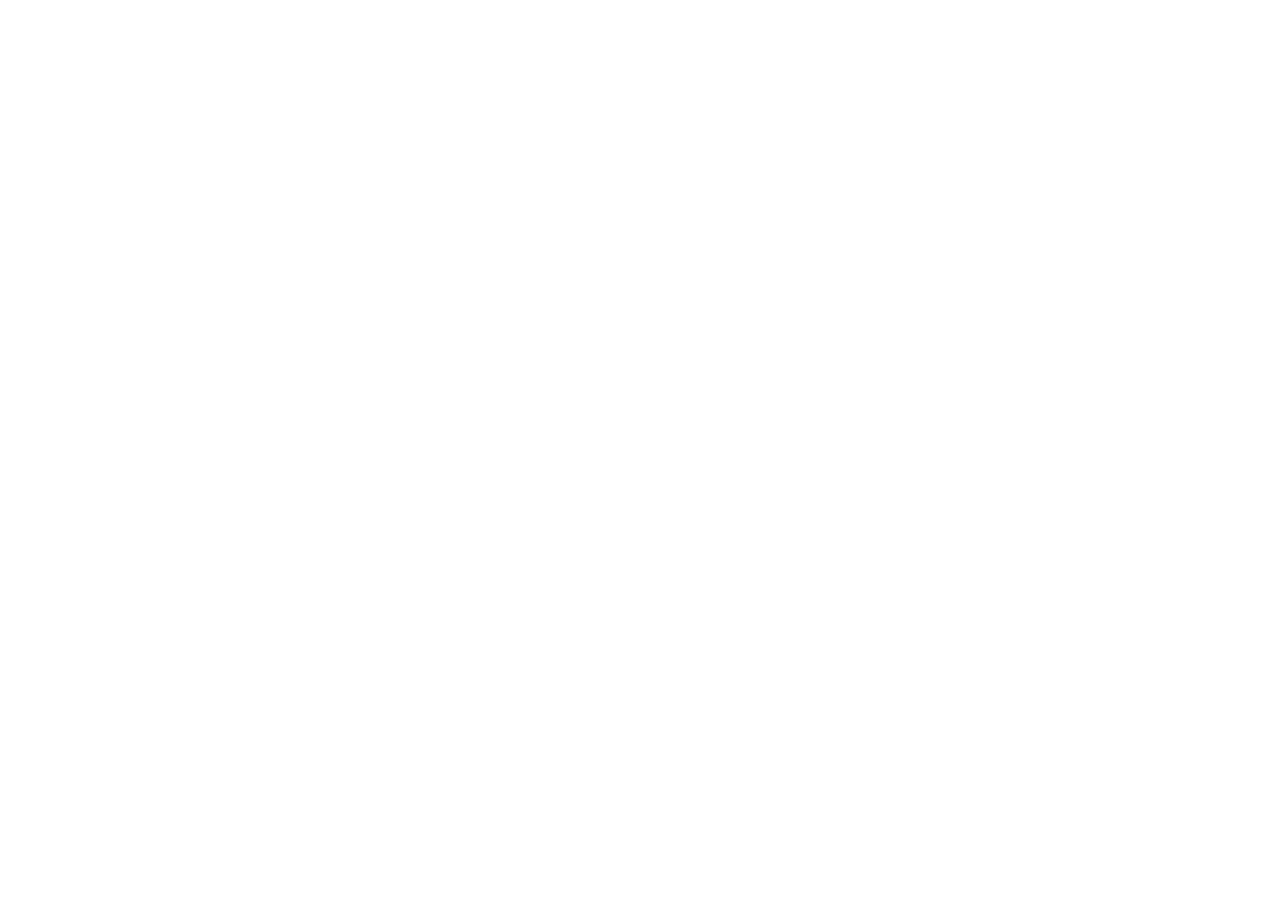
==== index.html @ 29bd1362 "Zeus" ====
<!DOCTYPE html>
<html lang="en">
<head>
    <meta charset="UTF-8">
    <meta name="viewport" content="width=device-width, initial-scale=1.0">
    <title>Zeus</title>
</head>
<body>
    
</body>
</html>
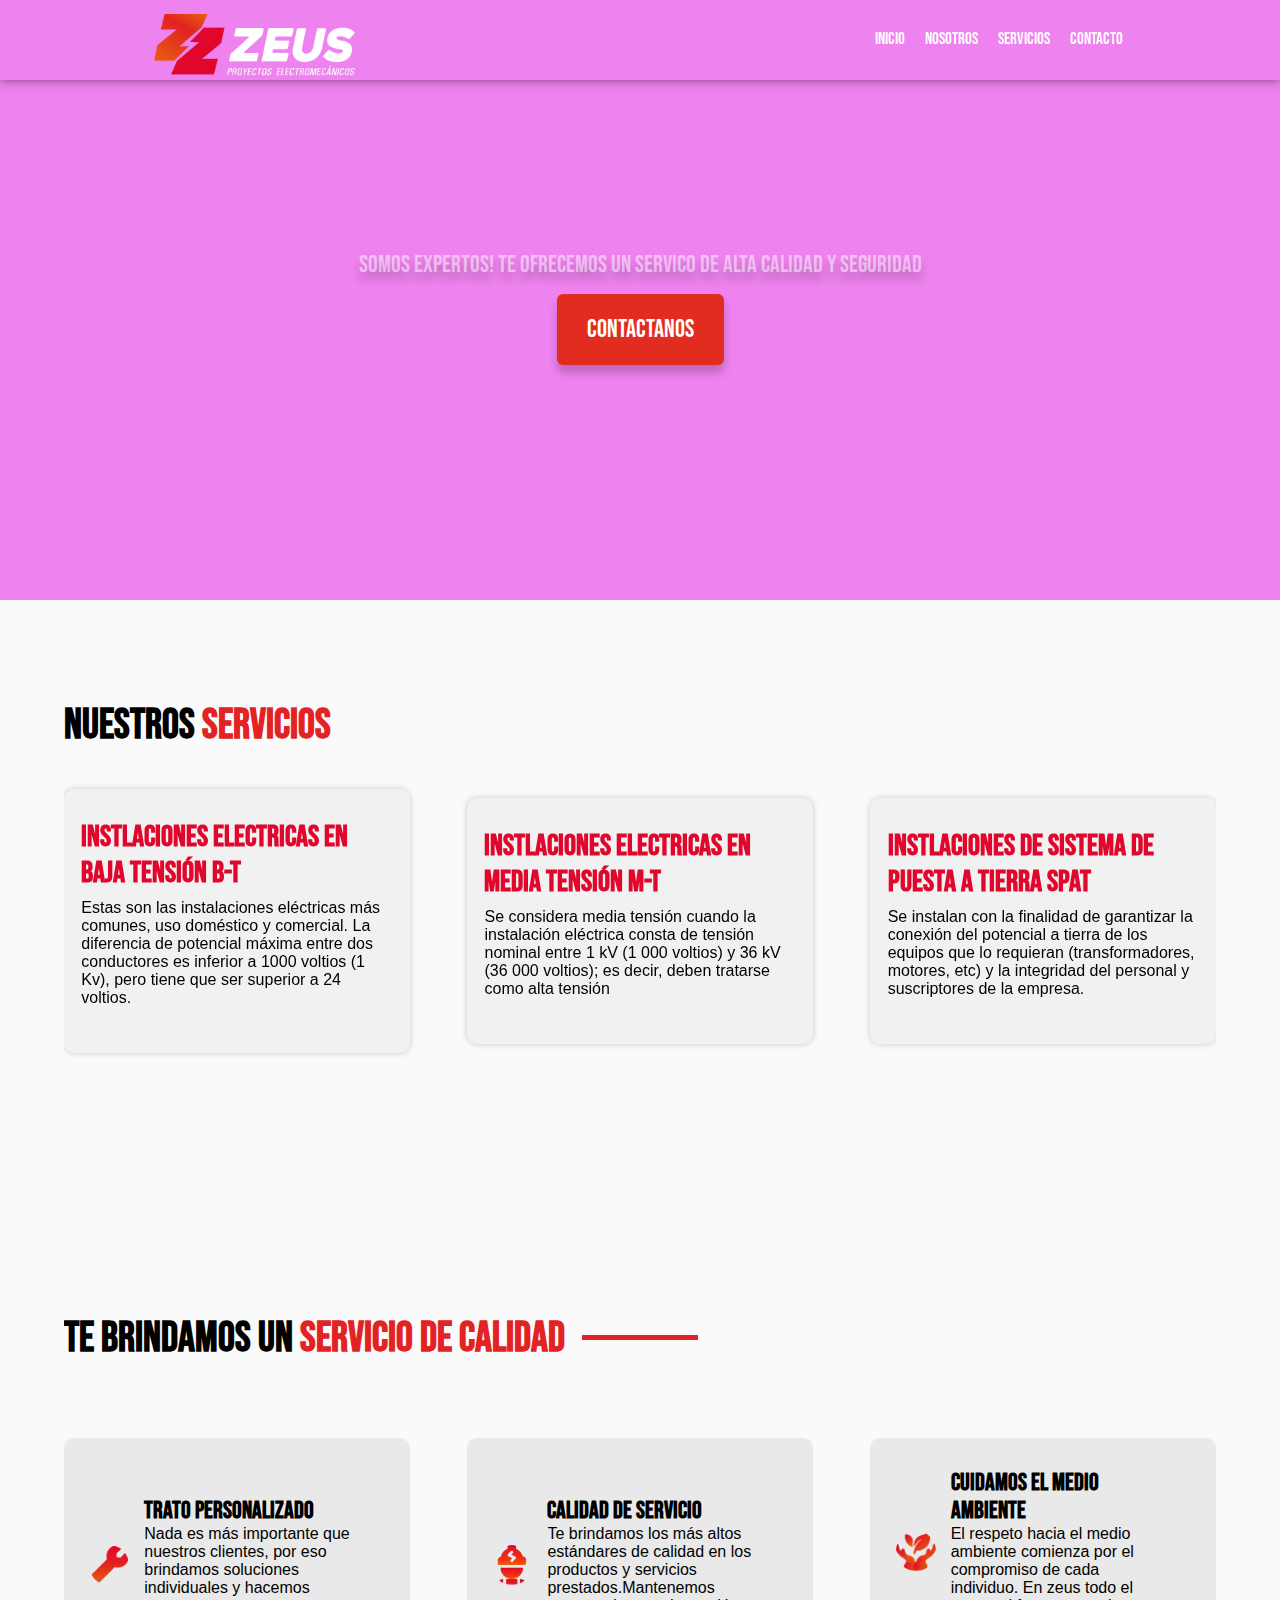
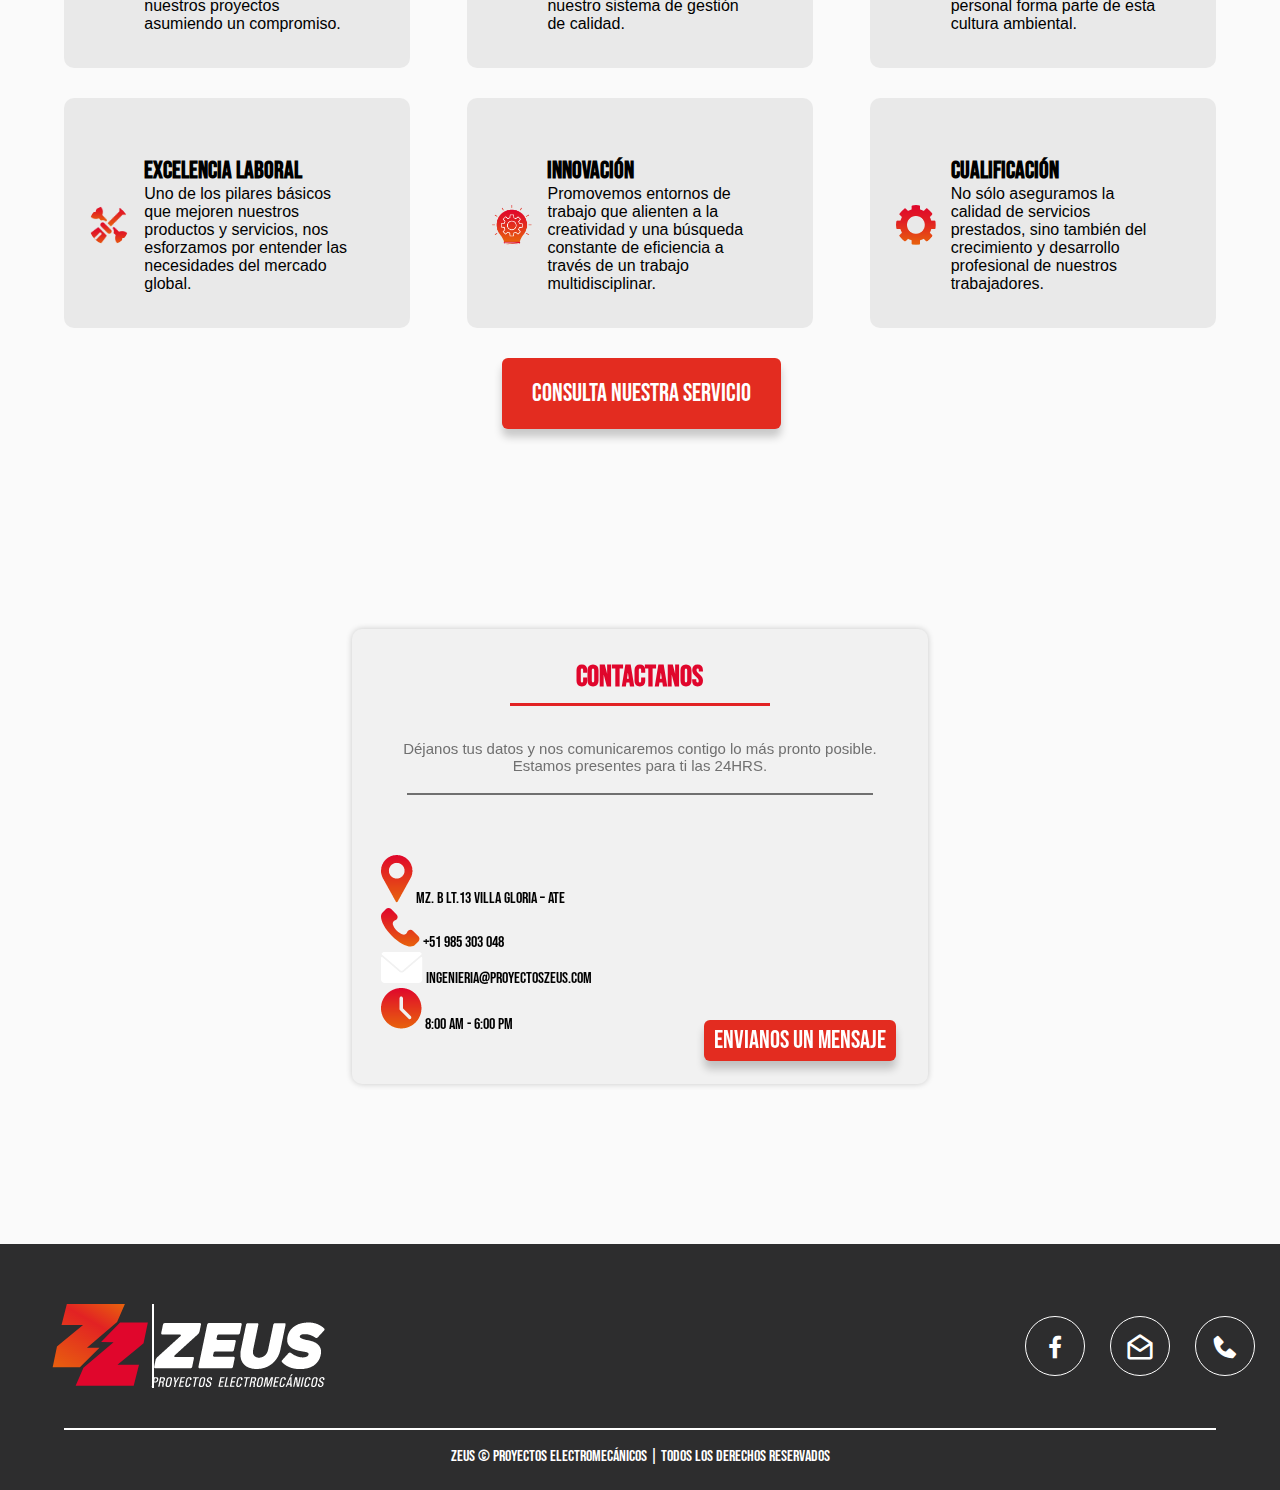
==== commit 24ef8ecb: "Index" ====
--- a/index.html
+++ b/index.html
@@ -1,11 +1,206 @@
 <!DOCTYPE html>
-<html lang="en">
+<html lang="es">
 <head>
     <meta charset="UTF-8">
     <meta name="viewport" content="width=device-width, initial-scale=1.0">
-    <title>Zeus</title>
+    <title>Página Web</title>
+    <link rel="stylesheet" href="css/estilos.css">
+    <link href='https://unpkg.com/boxicons@2.0.7/css/boxicons.min.css' rel='stylesheet'>
 </head>
 <body>
-    
+    <header class="header" id="inicio">
+        <nav id="nav" class="nav1">
+            <div class="contenedor-nav">
+                <div class="logo">
+                    <a href="index.html"><img src="img/iconos/LANDING EN WEB.png" alt=""></a>
+                </div>
+                <div class="enlaces" id="enlaces">
+                    <a href="#" id="enlace-inicio" class="btn-header">Inicio</a>
+                    <a href="preguntas.html" id="enlace-preguntas" class="btn-header">Nosotros</a>
+                    <a href="detalles.html" id="enlace-detalles" class="btn-header">Servicios</a>
+                    <a href="testimonio.html" id="enlace-testimonio" class="btn-header">Contacto</a>
+                    
+                </div>
+                <div class="icono" id="open">
+                    <span>&#9776;</span>
+                </div>
+            </div>
+        </nav>
+        <div class="contenedor head">
+           <p class="copy">SOMOS EXPERTOS! TE OFRECEMOS UN SERVICO DE ALTA CALIDAD Y SEGURIDAD</p>
+           <a href="#" class="cta">Contactanos</a>
+        </div>
+    </header>
+    <main>
+        <section class="services">
+            <div class="container">
+                <h2 class="sub">Nuestros <span class="point1">servicios</span></h2>
+                <br>
+                <br>
+                <article class="container-cards">
+                    <div class="card">
+                        <!--<img src="img/img1.jpg" class="card__img">-->
+                        <div class="cards__text">
+                            <h3 class="card__title">INSTLACIONES ELECTRICAS EN BAJA TENSIÓN B-T</h3>
+                            <p class="card__copy">Estas son las instalaciones eléctricas más comunes, uso doméstico y comercial. La diferencia de potencial máxima entre dos conductores es inferior a 1000 voltios (1 Kv), pero tiene que ser superior a 24 voltios.</p>
+                            <!--<a href="#" class="card__button">Comienza tu proyecto</a>-->
+                        </div>
+                    </div>
+                    <div class="card">
+                       <div class="cards__text">
+                            <h3 class="card__title">INSTLACIONES ELECTRICAS EN MEDIA TENSIÓN M-T</h3>
+                           <p class="card__copy">Se considera media tensión cuando la instalación eléctrica consta de tensión nominal entre 1 kV (1 000 voltios) y 36 kV (36 000 voltios); es decir, deben tratarse como alta tensión</p>
+                        </div>
+                    </div>
+                    <div class="card">
+                        
+                        <div class="cards__text">
+                            
+                            <h3 class="card__title">INSTLACIONES DE SISTEMA DE PUESTA A TIERRA SPAT</h3>
+                            <p class="card__copy">Se instalan con la finalidad de garantizar la conexión del potencial a tierra de los equipos que lo requieran (transformadores, motores, etc) y la integridad del personal y suscriptores de la empresa.</p>
+                           
+                        </div>
+                    </div>
+                </article>
+            </div>
+        </section>
+        
+        <section class="testimony">
+            <div class="container">
+                <h2 class="subtitle">TE BRINDAMOS UN <span class="point">SERVICIO DE CALIDAD 
+                    </span><div class="linea2"></div></h2>
+               
+                <br>
+                <br>
+                <div class="testimony-container">
+                    <div class="testimony__card">
+                       <div class="testimony__copy testimony__copy--modifier">
+                            <img src="img/iconos/llave-inglesa.png" class="testimony__logo logo--picture" alt="">
+                            <div class="testimony__info">
+                                <h3 class="testimony__name">TRATO PERSONALIZADO</h3>
+                                <p class="testimony__position">Nada es más importante que nuestros clientes, por eso brindamos soluciones individuales y hacemos nuestros proyectos asumiendo un compromiso.</p>
+                            </div>
+                        </div>
+                    </div>
+                    <div class="testimony__card">
+                        <div class="testimony__copy testimony__copy--modifier">
+                             <img src="img/iconos/electricista.png" class="testimony__logo logo--picture" alt="">
+                             <div class="testimony__info">
+                                 <h3 class="testimony__name">CALIDAD DE SERVICIO</h3>
+                                 <p class="testimony__position">Te brindamos los más altos estándares de calidad en los productos y servicios prestados.Mantenemos nuestro sistema de gestión de calidad.</p>
+                             </div>
+                         </div>
+                     </div>
+                     <div class="testimony__card">
+                        <div class="testimony__copy testimony__copy--modifier">
+                             <img src="img/iconos/respetuoso-del-medio-ambiente.png" class="testimony__logo logo--picture" alt="">
+                             <div class="testimony__info">
+                                 <h3 class="testimony__name">CUIDAMOS EL MEDIO AMBIENTE</h3>
+                                 <p class="testimony__position">El respeto hacia el medio ambiente comienza por el compromiso de cada individuo. En zeus todo el personal forma parte de esta cultura ambiental.</p>
+                             </div>
+                         </div>
+                     </div>
+                </div>
+                <div class="testimony-container">
+                    <div class="testimony__card">
+                       <div class="testimony__copy testimony__copy--modifier">
+                            <img src="img/iconos/llave-inglesa - desarmador.png" class="testimony__logo logo--picture" alt="">
+                            <div class="testimony__info">
+                                <h3 class="testimony__name">EXCELENCIA LABORAL</h3>
+                                <p class="testimony__position">Uno de los pilares básicos que mejoren nuestros productos y servicios, nos esforzamos por entender las necesidades del mercado global.</p>
+                            </div>
+                        </div>
+                    </div>
+                    <div class="testimony__card">
+                        <div class="testimony__copy testimony__copy--modifier">
+                             <img src="img/iconos/color line.png" class="testimony__logo logo--picture" alt="">
+                             <div class="testimony__info">
+                                 <h3 class="testimony__name">INNOVACIÓN</h3>
+                                 <p class="testimony__position">Promovemos entornos de trabajo que alienten a la creatividad y una búsqueda constante de eficiencia a través de un trabajo multidisciplinar.</p>
+                             </div>
+                         </div>
+                     </div>
+                     <div class="testimony__card">
+                        <div class="testimony__copy testimony__copy--modifier">
+                             <img src="img/iconos/engranaje.png" class="testimony__logo logo--picture" alt="">
+                             <div class="testimony__info">
+                                 <h3 class="testimony__name">CUALIFICACIÓN</h3>
+                                 <p class="testimony__position">No sólo aseguramos la calidad de servicios prestados, sino también del crecimiento y desarrollo profesional de nuestros trabajadores.</p>
+                             </div>
+                         </div>
+                     </div>
+                </div>
+                <div class="sercta">
+                    <a href="#" class="cta">Consulta nuestra servicio</a>
+                </div>
+            </div>
+        </section>
+
+        <section class="services">
+            <div class="container">
+                <article class="container-cards">
+                    <div class=""></div>
+                    
+                    <div class="card1">
+                        <div class="cards__text">
+                            <h3 class="card__t">Contactanos</h3>
+                            <span><div class="lin"></div></span>
+                            <p class="card__c">Déjanos tus datos y nos comunicaremos contigo lo más pronto posible. Estamos presentes para ti las 24HRS.</p>
+                            <br>
+                            <span><div class="line"></div></span>
+                            <div><img src="img/iconos/pin.png"> Mz. B Lt.13 Villa Gloria – ATE</div>
+                           
+                            <div><img src="img/iconos/phone-call.png"> +51 985 303 048</div>
+                            <div><img src="img/iconos/email.png"> ingenieria@proyectoszeus.com</div>
+                            <div>
+                                <img src="img/iconos/clock.png"> 8:00 AM - 6:00 PM
+                            </div>
+                        </div>
+                        <div>
+                            <a href="#" class="btn">Envianos un mensaje</a>
+                        </div>
+                    </div>
+                    <div class=""></div>
+                </article>
+            </div>
+            
+        </section>
+        
+    </main>
+    <footer id="contacto">
+        <div class="contenedor footer-content">
+            <div class="contactanos">
+                <div class="item">
+                     <img src="img/iconos/LANDING EN WEB.png" alt="">
+                    <div class="check__numbers">
+                        
+                    </div> 
+                </div>
+            </div>
+            <div class="social-media">
+                <a href="https://www.facebook.com/Sistematic21/" class="social-media-icono">
+                    <i class='bx bxl-facebook'></i>
+                </a>
+                <a href="#" class="social-media-icono">
+                    <i class='bx bx-envelope-open'></i>
+                </a>
+                <a href="#" class="social-media-icono">
+                    <i class='bx bxs-phone'></i>
+                </a>
+               
+            </div>
+        </div>
+        <div class="linea">
+            <br>
+            <div class="footer__copy">
+                <p class="copyright">Zeus &copy; Proyectos Electromecánicos | Todos los derechos reservados</p>
+                
+            </div>
+        </div>
+       
+    </footer>
+
+    <script src="js/menu.js"></script>
+    <script src="js/jquery.js"></script>
 </body>
 </html>--- a/css/estilos.css
+++ b/css/estilos.css
@@ -0,0 +1,1009 @@
+@import url('https://fonts.googleapis.com/css2?family=Bebas+Neue&display=swap');
+
+:root{
+    --gold1: #F4BD76;
+    --gold2: #F6CD8F;
+    --gray: #ffffff80;
+    --gray2: #f7d9d990;
+    --black1: #1A1B1F;
+    --black2: #30553B;
+    --shadow: 0px 8px 8px;
+    --color_shadow: #00000033;
+}
+
+*{
+    margin: 0;
+    padding: 0;
+    box-sizing: border-box;
+}
+body{
+    font-family: 'Bebas Neue', cursive;
+}
+
+.container{
+    width: 90%;
+    max-width: 1200px;
+    margin: 0 auto;
+    overflow: hidden;
+    padding: 100px 0;
+    height: auto;
+}
+header{
+    width: 100%;
+    height: 600px;
+    background: violet;
+    background-image: url(../img/engineer-man-testing-optical-fiber.jpg);
+    background-size: cover;
+    background-attachment: fixed;
+    background-position: center;
+}
+nav{
+    width: 100%;
+    position: fixed;
+    box-shadow: 0 0 10px 0 rgba(0, 0, 0, .5);
+}
+.nav1{
+    background: transparent;
+    height: 80px;
+    color: #fff;
+}
+.nav2{
+    background: #f2f2f2;
+    height: 100px;
+    color: #000;
+}
+.contenedor-nav{
+    display: flex;
+    margin: auto;
+    width: 90%;
+    justify-content: space-between;
+    align-items: center;
+    max-width: 1000px;
+    height: inherit;
+    overflow: hidden;
+}
+nav .enlaces a{
+    display: inline-block;
+    padding: 5px 0;
+    margin-right: 17px;
+    font-size: 17px;
+    font-weight: 300;
+    text-decoration: none;
+    border-bottom: 3px solid transparent;
+    color: inherit;
+}
+nav .enlaces a:hover{
+    border-bottom: 3px solid #333;
+    transition: 0.6s;
+}
+.logo, .logo img{
+    top: 12px;
+    height: 72px;
+    margin: 0px;
+    padding: 5px;
+    margin-right: 30px;
+}
+.icono{
+    display: none;
+    font-size: 24px;
+    padding: 23.5px 20px;
+}
+.btnDesc{
+    background: #d7241c;
+    color: #fff;
+}
+
+
+
+
+
+
+.head{
+    text-align: center;
+    padding: 0;
+    height: 100%;
+    display: flex;
+    justify-content: center;
+    align-items: center;
+    flex-direction: column;
+    color: white;
+}
+.container--modifier{
+    width: 60%;
+}
+.hero{
+    width: 100%;
+    min-height: 100vh;
+    background: linear-gradient(180deg, #30353B 0%, #1A1B1F 100%);
+}
+.nav__hero{
+    color: #ffffff;
+    height: 70px;
+    border-bottom: 1px solid rgba(255, 255, 255, 0.1);
+}
+.nav__container{
+    display: flex;
+    align-items: center;
+    justify-content: space-between;
+    height: inherit;
+    padding: 0;
+}
+.logo__name{
+    font-size: 24px;
+}
+.link{
+    display: inline-block;
+    color: inherit;
+    text-decoration: none;
+    font-weight: 300;
+    padding: 10px;
+}
+.point{
+    color: #E22223;
+}
+.point1{
+    color: #E22223;
+}
+.hero__main{
+    height: calc(100vh - 70px);
+    display: flex;
+    justify-content: space-between;
+    align-items: center;
+    padding: 0;
+}
+.mockup{
+    width: 48%;
+    object-fit: cover;
+    max-height: 90vh;
+}
+.hero__textos{
+    width: 48%;
+}
+.title{
+    font-size: 56px;
+    font-size: 300;
+    color: #fff;
+}
+.title--active{
+    color: var(--gold1);
+    font-weight: 700;
+}
+.copyl{
+    font-weight: 400;
+    font-size: 35px;
+    margin-bottom: 15px;
+    top: 4px;
+    text-align: center;
+}
+.copy{
+    font-size: 24px;
+    color: var(--gray);
+    text-shadow: var(--shadow) var(--color_shadow);
+    margin: 15px 0;
+}
+.cta{
+    padding: 20px 30px;
+    display: inline-block;
+    background: #e32c20;
+    text-decoration: none;
+    color: #fff;
+    font-weight: 400;
+    box-shadow: var(--shadow) var(--color_shadow);
+    border-radius: 6px;
+    font-size: 25px;
+}
+
+/*Services*/
+.services{
+    background: #fafafa;
+}
+.subtitle{
+    font-size: 42px;
+}
+.sub{
+    font-size: 42px;
+}
+.subtitle--modifier{
+    text-align: center;
+    margin-bottom: 16px;
+}
+.copy__section{
+    color: var(--black2);
+    font-size: 22px;
+    line-height: 32px;
+    margin-bottom: 60px;
+}
+.copy__section--modifier{
+    text-align: center;
+    margin-bottom: 32px;
+}
+
+.container-cards{
+    display: flex;
+    justify-content: space-between;
+    align-items: center;
+    flex-wrap: wrap;
+}
+.card{
+    width: 30%;
+    padding: 30px 0;
+    overflow: hidden;
+    background: #F1F1F1;
+    border-radius: 10px;
+    position: relative;
+    text-align: right;
+    margin-bottom: 60px;
+    box-shadow: 0 0 6px var(--color_shadow);
+}
+.card__img{
+    text-align: left;
+    width: 95%;
+    height: 200px;
+    object-fit: cover;
+    border-radius: 10px 0 0 10px;
+}
+.cards__text{
+    text-align: left;
+    width: 90%;
+    margin: 0 auto;
+}
+.card__list{
+    color: var(--gold2);
+    font-weight: 700;
+    margin: 25px 0 12px;
+    font-size: 18px;
+}
+.card__title{
+    font-size: 30px;
+    color: #E0062C;
+    margin-bottom: 8px;
+}
+.card__t{
+    font-size: 30px;
+    color: #E0062C;
+    margin-bottom: 8px;
+    text-align: center;
+}
+.card__copy{
+    color: #000;
+    margin-bottom: 16px;
+    font-family: Arial, Helvetica, sans-serif;
+}
+.card__c{
+    color: #000;
+    font-size: 15px;
+    color: #707070;
+    font-family: Arial, Helvetica, sans-serif;
+    text-align: center;
+    margin-top: -5%;
+}
+.card__button{
+    display: block;
+    background: linear-gradient(180deg, #F4BD76 0%, #1A1B1F 100%);
+    border-radius: 6px;
+    text-decoration: none;
+    width: 100%;
+    color: var(--black1);
+    font-weight: 700;
+    text-align: center;
+    padding: 12px 0;
+}
+.card__date{
+    color: var(--gold2);
+    font-size: 18px;
+    font-weight: bold;
+    margin-bottom: 16px;
+}
+.container-bg{
+    display: flex;
+    justify-content: space-between;
+    align-items: center;
+    flex-wrap: wrap;
+}
+
+.background{
+    width: 68%;
+    height: 290px;
+    border-radius: 10px;
+    position: relative;
+    margin-bottom: 60px;
+}
+.background__img{
+    width: 100%;
+    height: 100%;
+    object-fit: cover;
+    border-radius: inherit;
+}
+.background__text{
+    position: absolute;
+    width: 100%;
+    bottom: 30px;
+    left: 15px;
+    color: #fff;
+}
+.background__title{
+    font-size: 24px;
+    margin-bottom: 4px;
+}
+
+/*Testimony*/
+.testimony{
+    background: #fafafa;
+}
+.testimony-container{
+    display: flex;
+    justify-content: space-between;
+    align-items: center;
+    flex-wrap: wrap;
+}
+.testimony__card{
+    width: 30%;
+    height: 230px;
+    background: #E9E9E9;
+    border-radius: 10px;
+    position: relative;
+    margin-bottom: 30px;
+}
+.testimony__img{
+    width: 100%;
+    height: 100%;
+    border-radius: inherit;
+    object-fit: cover;
+    object-position: center top;
+}
+.testimony__copy{
+    position: absolute;
+    bottom: 20px;
+    left: 5%;
+    width: 90%;
+    background: linear-gradient(180deg, #30353B 0%, #1A1B1F 100%);
+    color: #000;
+    margin: 0 auto;
+    border-radius: 10px;
+    box-shadow: var(--shadow) var(--color_shadow);
+    padding: 15px 8px;
+    display: flex;
+    align-items: center;
+}
+.testimony__copy--modifier{
+    background: none;
+    box-shadow: none;
+}
+.testimony__logo{
+    font-size: 40px;
+    margin-right: 15px;
+    display: inline-block;
+}
+.testimony__name{
+    font-size: 24px;
+    line-height: 28px;
+}
+.testimony__position{
+    color: #000;
+    font-family: Arial, Helvetica, sans-serif;
+}
+.testimony__text{
+    padding: 40px 0;
+    width: 90%;
+    margin: 0 auto;
+    color: #000;
+}
+.google__logo{
+    margin-bottom: 20px;
+}
+.testimony__history{
+    font-size: 21px;
+    font-weight: 300;
+}
+.testimony__info{
+    width: 70%;
+}
+.logo--picture{
+    width: 40px;
+    height: 40px;
+    object-fit: cover;
+    border-radius: 50%;
+    object-position: center top;
+}
+
+/*Check*/
+.check{
+    display: flex;
+    justify-content: space-evenly;
+    flex-wrap: wrap;
+    margin: 0 auto;
+}
+.check__item{
+    width: 30%;
+    padding-right: 10px;
+    display: flex;
+    border-right: 2px solid var(--black2);
+}
+.bx-check{
+    background: linear-gradient(180deg, #30353B 0%, #1A1B1F 100%);
+    display: inline-block;
+    width: 40px;
+    height: 40px;
+    text-align: center;
+    margin-right: 20px;
+    color: #fff;
+    border-radius: 50%;
+    font-size: 40px;
+}
+.check__number{
+    font-weight: 700;
+}
+.check__copy{
+    font-weight: 300;
+}
+.newsletter{
+    margin: 0 auto;
+    width: 60%;
+    margin-top: 40px;
+    height: auto;
+    font-family: inherit;
+    position: relative;
+    border-radius: 6px;
+}
+.newsletter--modifier{
+    margin: 0;
+    width: 80%;
+}
+.newsletter__input{
+    width: 100%;
+    height: 100%;
+    padding: 22px 10px;
+    outline: none;
+    font-family: inherit;
+    border-radius: 6px;
+    border: 1px solid var(--black1);
+}
+.newsletter__submit{
+    position: absolute;
+    right: 8px;
+    top: 10%;
+    height: 40%;
+    background: linear-gradient(180deg, #30353B 0%, #1A1B1F 100%);
+    color: #fff;
+    padding: 0 15px;
+    border: none;
+    border-radius: 6px;
+    font-family: inherit;
+    font-weight: 700;
+    cursor: pointer;
+}
+
+
+/*Footer*/
+
+footer{
+    background: #2D2D2E;
+    padding-bottom: 0.1px;
+}
+.footer-content{
+    display: flex;
+    justify-content: space-between;
+    align-items: center;
+    flex-wrap: wrap;
+    padding-top: 60px;
+    padding-bottom: 40px;
+}
+
+.contactanos{
+    width: 40%;
+    color: #fff;
+}
+.contactanos img{
+    font-size: 20px;
+    margin-left: 47px;
+}
+.contactanos i{
+    color: #000;
+}
+.empresa{
+    font-weight: 500;
+    font-size: 40px;
+}
+.empresa+p{
+    font-weight: 500;
+}
+.social-media{
+    width: 50%;
+    display: flex;
+    justify-content: flex-end;
+}
+.social-media-icono{
+    display: inline-block;
+    margin-right: 25px;
+    width: 60px;
+    height: 60px;
+    border: 1px solid #fff;
+    border-radius: 50%;
+    text-align: center;
+    color: #fff;
+    
+}
+.social-media-icono:hover{
+    background: #fff;
+    color: #163286;
+}
+.social-media-icono i{
+    font-size: 30px;
+    line-height: 60px;
+}
+.linea{
+    width: 90%;
+    max-width: 1200px;
+    margin: 0 auto;
+    height: 2px;
+    background: #fff;
+    margin-bottom: 60px;
+}
+.linea2{
+    width: 10%;
+    max-width: 1200px;
+    margin: 0 auto;
+    height: 5px;
+    background: #E22223;
+    margin-bottom: 60px;
+    margin-top: -2.5%;
+}
+.lin{
+    width: 50%;
+    max-width: 1200px;
+    margin: 0 auto;
+    height: 3px;
+    background: #E22223;
+    margin-bottom: 60px;
+    
+}
+.line{
+    width: 90%;
+    max-width: 1200px;
+    margin: 0 auto;
+    height: 2px;
+    background: #707070;
+    margin-bottom: 60px;
+}
+.footer__copy{
+    /*width: 100%;
+    color: #ffffff;
+    display: flex;*/
+    flex-wrap: wrap;
+    color: #fff;
+    text-align: center;
+    margin-bottom: 16px;
+}
+.item{
+    width: 30%;
+    padding-right: 10px;
+    display: flex;
+    border-right: 2px solid #fff;
+}
+.btn{
+    padding: 5px 10px;
+    display: inline-block;
+    background: #e32c20;
+    text-decoration: none;
+    color: #fff;
+    font-weight: 300;
+    box-shadow: var(--shadow) var(--color_shadow);
+    border-radius: 6px;
+    font-size: 25px;
+    margin-top: -12%;
+    margin-right: 32px;
+}
+.card1{
+    width: 50%;
+    height: 455px;
+    padding: 30px 0;
+    overflow: hidden;
+    background: #F1F1F1;
+    border-radius: 10px;
+    position: relative;
+    text-align: right;
+    margin-bottom: 60px;
+    box-shadow: 0 0 6px var(--color_shadow);
+}
+.sercta{
+    margin-left: 38%;
+}
+/*.footer{
+    background: #fafafa;
+}
+.footer__caption{
+    display: flex;
+    flex-wrap: wrap-reverse;
+    justify-content: space-evenly;
+}
+.title__footer{
+    font-size: 24px;
+    margin-bottom: 32px;
+}
+.download{
+    width: 50%;
+}
+.download__app{
+    display: flex;
+}
+.download__item{
+    display: flex;
+    padding: 18px 12px;
+    border-radius: 6px;
+    border: 1px solid var(--black2);
+    width: 42%;
+    align-items: center;
+    margin-right: 20px;
+    margin-bottom: 16px;
+}
+.download__logo{
+    font-size: 40px;
+    margin-right: 20px;
+}
+.download__title{
+    font-size: 18px;
+}
+.footer__copy{
+    width: 100%;
+    color: var(--black2);
+    display: flex;
+    flex-wrap: wrap;
+}
+.copyright{
+    width: 100%;
+}
+.politica__privacidad{
+    color: inherit;
+    text-decoration: none;
+    display: inline-block;
+    margin-top: 10px;
+}
+.politica__privacidad:hover{
+    text-decoration: underline;
+}
+.politica__privacidad--margin{
+    margin-right: 10px;
+}
+.get-email{
+    width: 42%;
+}
+.socialmedia{
+    margin-top: 24px;
+    display: flex;
+    color: var(--black2);
+}
+.socialmedia__icon{
+    font-size: 18px;
+    margin-right: 30px;
+    display: inline-block;
+}
+.socialmedia__legend{
+    color: var(--black2);
+    margin-right: 16px;
+}
+.contact{
+    display: flex;
+    width: 100%;
+    flex-wrap: wrap;
+    color: #fff;
+}
+.item__contact{
+    width: 25%;
+    padding: 60px 0;
+    text-align: center;
+    background: linear-gradient(180deg, #30353B 0%, #1A1B1F 100%);
+}
+.item__contact--gold{
+    background: linear-gradient(180deg, #F4BD76 0%, #1A1B1F 100%);
+    color: var(--black1);
+}
+.contact_icon{
+    font-size: 14px;
+    color: var(--gold1);
+    line-height: 20px;
+    margin-right: 4px;
+}
+.contact_icon--modifier{
+    color: var(--black1);
+}
+.contact__title{
+    font-size: 16px;
+    line-height: 20px;
+}
+*/
+
+
+@media screen and (max-width:900px){
+    .nav2{
+        color: #fff;
+    }
+    .icono{
+        display: block;
+        cursor: pointer;
+    }
+    .enlaces{
+        position: fixed;
+        top: 80px;
+        background: #2D2D2E;
+        left: 0;
+        height: 100%;
+        transition: 1s;
+        width: 0;
+        overflow: hidden;
+    }
+    .enlaces a{
+        display: block;
+        width: 100%;
+        height: 95px;
+        padding: 20px;
+        text-align: center;
+        background: #2D2D2E;
+        color: #fff;
+    }
+    .mockup{
+        width: 400px;
+        height: auto;
+    }
+    .title{
+        font-size: 30px;
+    }
+    .copy{
+        font-size: 20px;
+    }
+    .cta{
+        padding: 15px 22px;
+    }
+    .container-cards{
+        justify-content: space-evenly;
+    }
+    .services .card{
+        width: 55%;
+    }
+    .background{
+        width: 52%;
+    }
+    .card{
+        width: 42%;
+    }
+    .card1{
+        width: 65%;
+    }
+    .testimony-container{
+        justify-content: space-evenly;
+    }
+    .testimony__card{
+        width: 55%;
+        display: flex;
+    }
+    .sercta{
+        margin-left: 31%;
+    }
+    .linea2{
+        width: 20%;
+        max-width: 1200px;
+        margin: 0 auto;
+        height: 5px;
+        background: #E22223;
+        margin-bottom: 60px;
+        margin-top: -4%;
+        margin-right: 12px;
+    }
+    .sub{
+        text-align: center;
+    }
+    .check__item{
+        width: 45%;
+        margin-bottom: 35px;
+    }
+    .newsletter{
+        width: 80%;
+    }
+    .download{
+        width: 100%;
+    }
+    .download__app{
+        justify-content: space-between;
+    }
+    .download__item{
+        width: 45%;
+    }
+    .get-email{
+        width: 100%;
+        margin-bottom: 40px;
+    }
+    .socialmedia__icon{
+        font-size: 18px;
+    }
+    .socialmedia__legend{
+        font-size: 18px;
+    }
+}
+
+@media screen and (max-width:700px){
+    
+    main .container,
+    footer .container{
+        padding: 60px 0;
+    }
+    .logo, .logo img{
+        top: 12px;
+        height: 72px;
+        margin: 0px;
+        padding: 5px;
+        margin-top: -2%;
+        margin-right: 30px;
+    }
+    .nav__container{
+        flex-wrap: wrap;
+        justify-content: space-evenly;
+        flex-direction: column;
+    }
+    .nav__hero{
+        height: auto;
+    }
+    .logo{
+        padding: 15px 0;
+        text-align: center;
+    }
+    .linea2{
+        width: 9%;
+        max-width: 1200px;
+        margin: 0 auto;
+        height: 5px;
+        background: #E22223;
+        margin-bottom: 60px;
+        margin-top: -4%;
+        margin-right: 0px;
+    }
+    .sercta{
+        margin-left: 26%;
+    }
+    .card1{
+        width: 80%;
+    }
+    .btn{
+        font-size: 20px;
+        margin-top: -20%;
+    }
+    .item img{
+        font-size: 10px;
+    }
+    .links{
+        padding-bottom: 10px;
+        text-align: center;
+    }
+    .link{
+        padding: 7px 10px;
+    }
+    .hero__main{
+        flex-direction: column-reverse;
+        justify-content: flex-end;
+        margin: auto;
+        padding: 30px 0;
+    }
+    .hero__textos{
+        width: 100%;
+        text-align: center;
+    }
+    .mockup{
+        width: 45%;
+        margin-bottom: 20px;
+    }
+    .subtitle{
+        font-size: 35px;
+        text-align: center;
+    }
+    .copy__section{
+        font-size: 20px;
+        text-align: center;
+    }
+    .services .card{
+        width: 80%;
+    }
+    .container-bg{
+        justify-content: space-evenly;
+    }
+    .card{
+        margin-bottom: 40px;
+        width: 65%;
+    }
+    .card__title{
+        font-size: 35px;
+    }
+    .card__button{
+        width: 100%;
+    }
+    .background{
+        width: 65%;
+        margin-bottom: 40px;
+    }
+    .background__copy{
+        display: none;
+    }
+    .testimony__card{
+        width: 65%;
+    }
+    .testimony__name{
+        font-size: 20px;
+    }
+    .container--modifier{
+        width: 80%;
+    }
+    .item__contact{
+        width: 100%;
+        padding: 30px 0;
+    }
+}
+
+@media screen and (max-width:500px){
+    .logo, .logo img{
+        top: 12px;
+        height: 56px;
+        margin: 0px;
+        padding: 5px;
+        margin-right: 30px;
+    }
+    .services .card{
+        width: 95%;
+    }
+    .sub{
+        font-size: 35px;
+    }
+    .card{
+        width: 95%;
+    }
+    .card__title{
+        font-size: 25px;
+    }
+    .card__copy{
+        font-size: 14px;
+    }
+    .sercta{
+        margin-left: 16%;
+    }
+    .cta{
+        font-size: 18px;
+    }
+    .card1{
+        width: 95%;
+        height: 25%;
+    }
+    .btn{
+        font-size: 16px;
+        width: 90px;
+        margin-top: -1%;
+        margin-left: 55%;
+    }
+    
+    .background{
+        width: 95%;
+    }
+    .testimony__card{
+        width: 95%;
+    }
+    .testimony__history{
+        font-size: 20px;
+    }
+    .container--modifier{
+        width: 90%;
+    }
+    .newsletter{
+        width: 100%;
+        display: none;
+    }
+    .newsletter--modifier{
+        display: block;
+    }
+    .check__item{
+        width: 100%;
+        border: none;
+        padding: none;
+        justify-content: center;
+    }
+    .download__item{
+        width: 49%;
+    }
+    .download__title{
+        font-size: 16px;
+    }
+}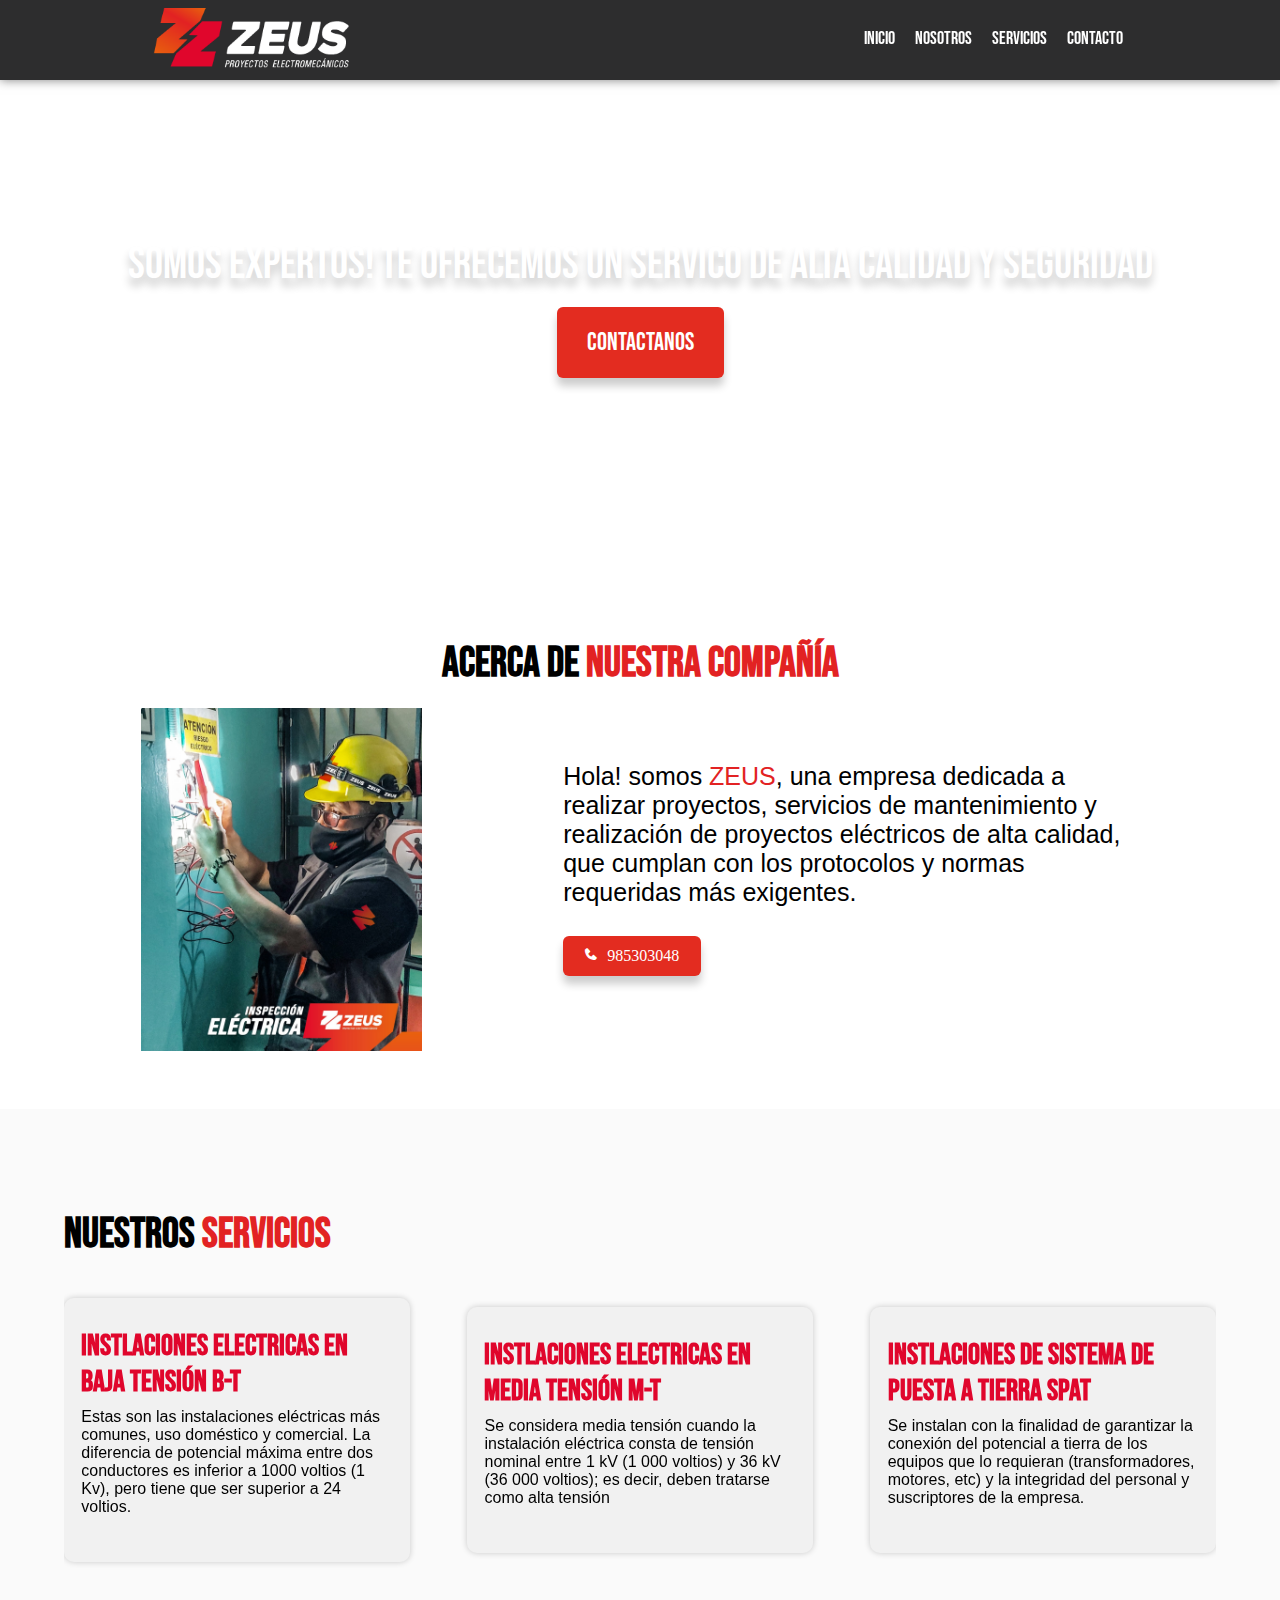
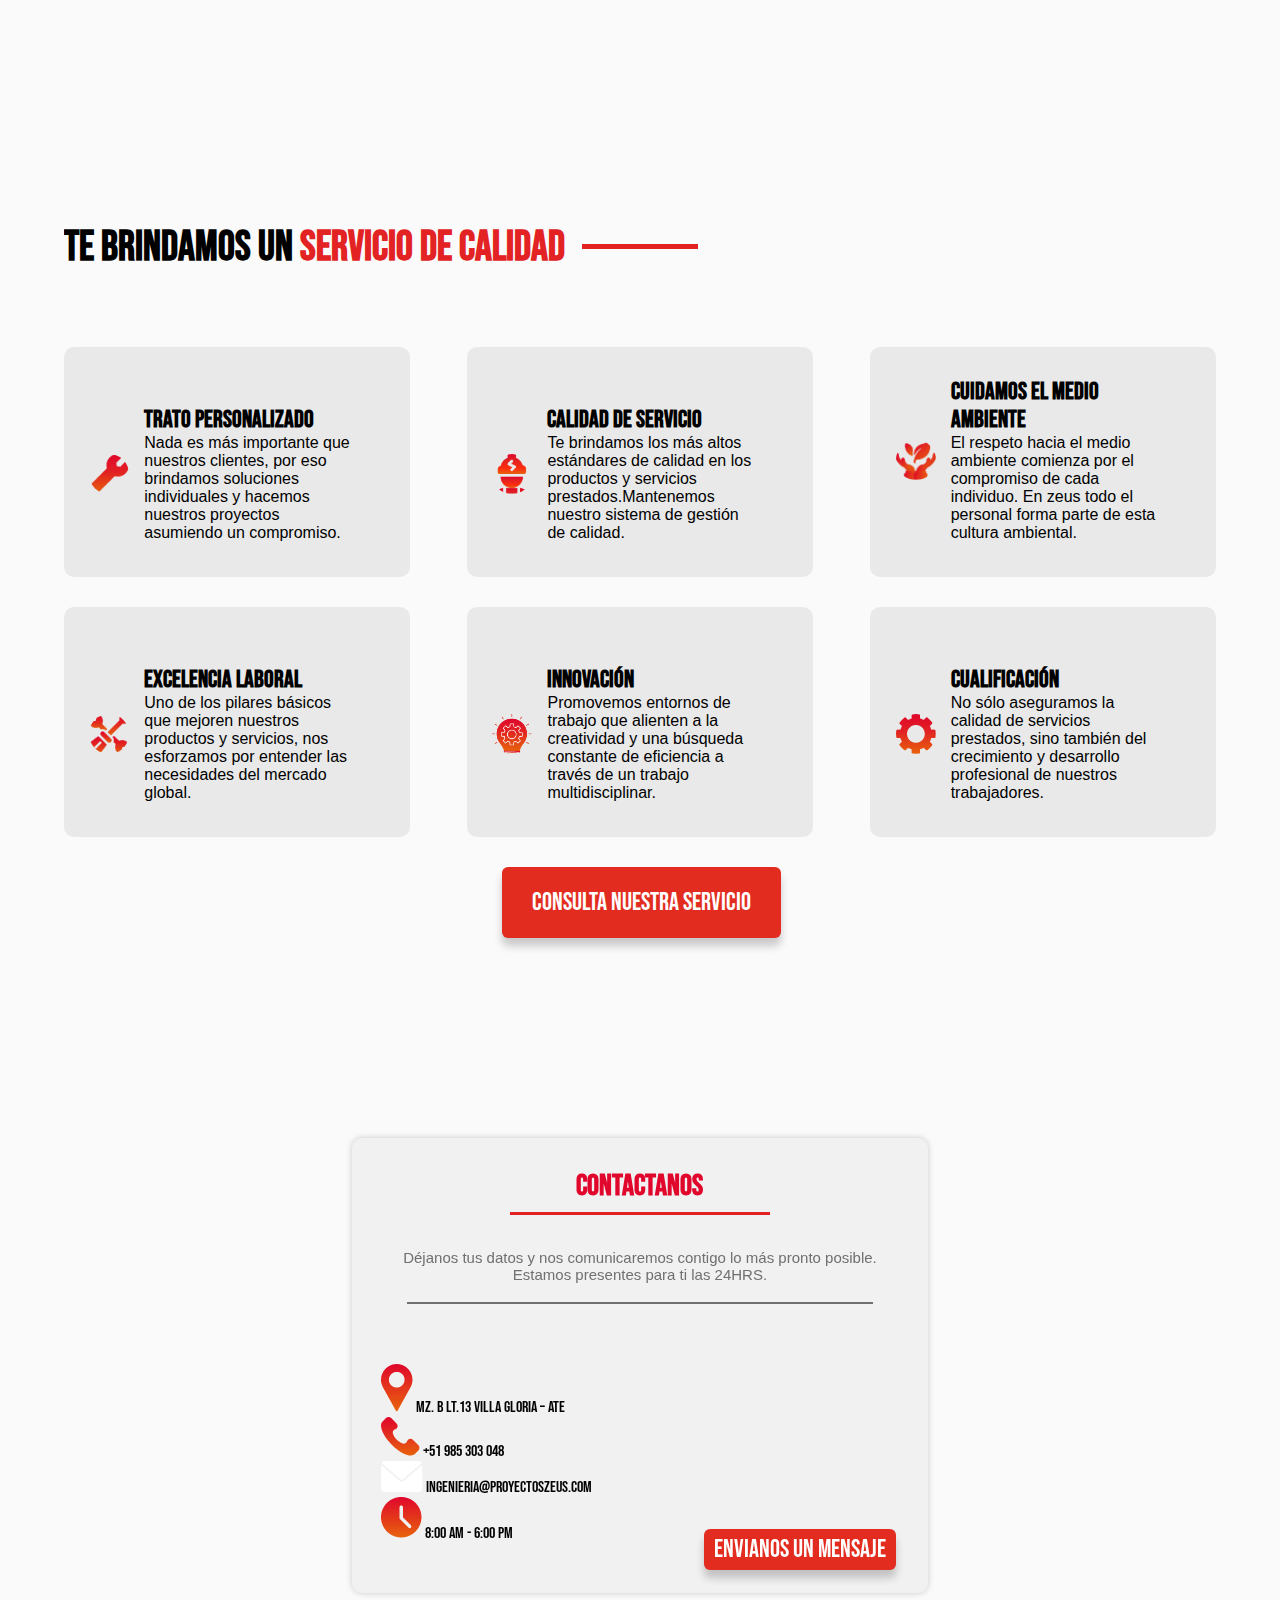
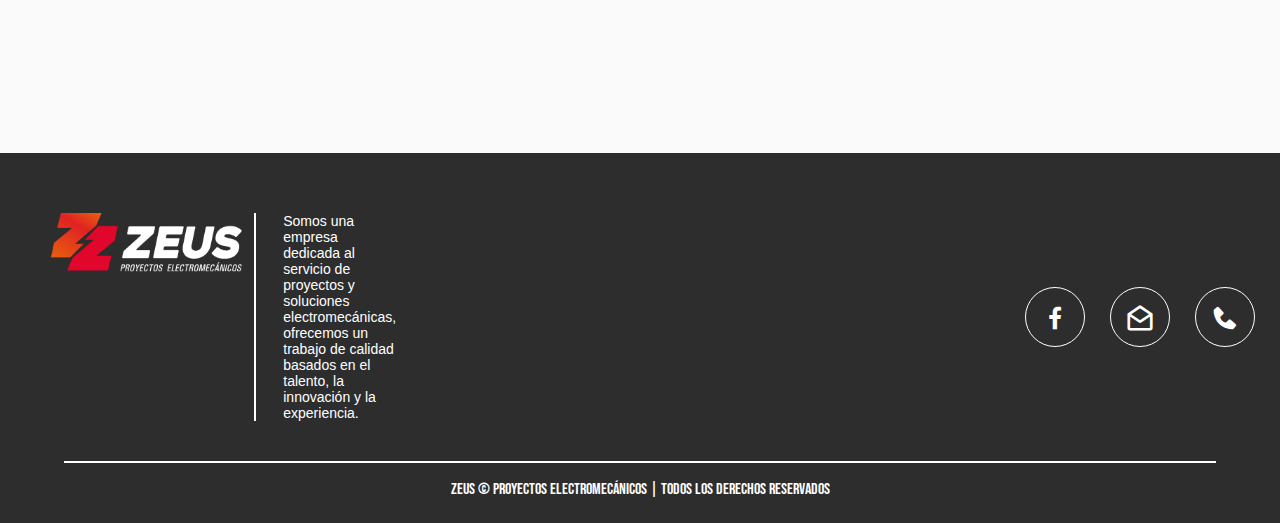
==== commit 425ddbfd: "Index actualizado" ====
--- a/index.html
+++ b/index.html
@@ -16,9 +16,9 @@
                 </div>
                 <div class="enlaces" id="enlaces">
                     <a href="#" id="enlace-inicio" class="btn-header">Inicio</a>
-                    <a href="preguntas.html" id="enlace-preguntas" class="btn-header">Nosotros</a>
-                    <a href="detalles.html" id="enlace-detalles" class="btn-header">Servicios</a>
-                    <a href="testimonio.html" id="enlace-testimonio" class="btn-header">Contacto</a>
+                    <a href="nosotros.html" id="enlace-preguntas" class="btn-header">Nosotros</a>
+                    <a href="servicios.html" id="enlace-detalles" class="btn-header">Servicios</a>
+                    <a href="contacto.html" id="enlace-testimonio" class="btn-header">Contacto</a>
                     
                 </div>
                 <div class="icono" id="open">
@@ -32,6 +32,25 @@
         </div>
     </header>
     <main>
+        <br>
+        <br>
+        <section class="gestion contenedor" id="gestion">
+           
+            <h2 class="subtitle1">Acerca de <span class="point">nuestra compañía</span></h2>
+            <br>
+            <div class="contenedor-gestion">
+                <img src="img/MAGEN 2.jpg" alt="">
+                <div class="portada-gestion">
+                    <div class="gestion">
+                        <p class="copycomp">Hola! somos <span class="point">ZEUS</span>, una empresa dedicada a realizar proyectos, servicios de mantenimiento y realización de proyectos eléctricos de alta calidad, que cumplan con los protocolos y normas requeridas más exigentes.</p>
+                        <a href="#" class="cta1"><i class='bx bxs-phone'> 985303048</i></a>
+                    </div>
+                    
+                </div>
+            </div>
+        </section>
+        <br>
+        <br>
         <section class="services">
             <div class="container">
                 <h2 class="sub">Nuestros <span class="point1">servicios</span></h2>
@@ -172,9 +191,7 @@
             <div class="contactanos">
                 <div class="item">
                      <img src="img/iconos/LANDING EN WEB.png" alt="">
-                    <div class="check__numbers">
-                        
-                    </div> 
+                    <p class="copyfoot">Somos una empresa dedicada al servicio de proyectos y soluciones electromecánicas, ofrecemos un trabajo de calidad basados en el talento, la innovación y la experiencia.</p>
                 </div>
             </div>
             <div class="social-media">
--- a/css/estilos.css
+++ b/css/estilos.css
@@ -31,21 +31,22 @@
 header{
     width: 100%;
     height: 600px;
-    background: violet;
-    background-image: url(../img/engineer-man-testing-optical-fiber.jpg);
     background-size: cover;
     background-attachment: fixed;
     background-position: center;
+    background-image: url(../img/engineer-man-testing-optical-fiber.jpg);
 }
 nav{
     width: 100%;
     position: fixed;
     box-shadow: 0 0 10px 0 rgba(0, 0, 0, .5);
+    background: #2D2D2E;
 }
 .nav1{
     background: transparent;
     height: 80px;
     color: #fff;
+    background: #2D2D2E;
 }
 .nav2{
     background: #f2f2f2;
@@ -66,20 +67,21 @@
     display: inline-block;
     padding: 5px 0;
     margin-right: 17px;
-    font-size: 17px;
+    font-size: 18px;
     font-weight: 300;
     text-decoration: none;
     border-bottom: 3px solid transparent;
     color: inherit;
 }
 nav .enlaces a:hover{
-    border-bottom: 3px solid #333;
+    border-bottom: 3px solid #E22223;
     transition: 0.6s;
 }
 .logo, .logo img{
     top: 12px;
-    height: 72px;
+    height: 70px;
     margin: 0px;
+    margin-top: -1%;
     padding: 5px;
     margin-right: 30px;
 }
@@ -176,8 +178,8 @@
     text-align: center;
 }
 .copy{
-    font-size: 24px;
-    color: var(--gray);
+    font-size: 45px;
+    color: #fff;
     text-shadow: var(--shadow) var(--color_shadow);
     margin: 15px 0;
 }
@@ -192,6 +194,47 @@
     border-radius: 6px;
     font-size: 25px;
 }
+
+/*Compañia*/
+.contenedor-gestion{
+    display: flex;
+    justify-content: space-evenly;
+    align-items: center;
+    flex-wrap: wrap;
+}
+.contenedor-gestion img{
+    width: 22%;
+}
+.copycomp{
+    font-size: 25px;
+    font-family: Arial, Helvetica, sans-serif;
+}
+.portada-gestion{
+    width: 45%;
+}
+.gestion{
+    margin-bottom: 20px;
+}
+.subtitle1{
+    font-size: 42px;
+    text-align: center;
+}
+.cta1{
+    padding: 10px 20px;
+    display: inline-block;
+    background: #e32c20;
+    text-decoration: none;
+    color: #fff;
+    font-weight: 300;
+    box-shadow: var(--shadow) var(--color_shadow);
+    border-radius: 6px;
+    width: 24%;
+    margin-top: 5%;
+}
+
+
+
+
 
 /*Services*/
 .services{
@@ -431,7 +474,7 @@
     font-size: 40px;
 }
 .check__number{
-    font-weight: 700;
+    font-weight: 300;
 }
 .check__copy{
     font-weight: 300;
@@ -494,8 +537,15 @@
     color: #fff;
 }
 .contactanos img{
-    font-size: 20px;
+    height: 59px;
     margin-left: 47px;
+}
+.copyfoot{
+    margin-left: 25%;
+    display: flex;
+    font-weight: 300;
+    font-size: 14px;
+    font-family: Arial, Helvetica, sans-serif;
 }
 .contactanos i{
     color: #000;
@@ -575,8 +625,8 @@
     margin-bottom: 16px;
 }
 .item{
-    width: 30%;
-    padding-right: 10px;
+    width: 50%;
+    padding-right: 90px;
     display: flex;
     border-right: 2px solid #fff;
 }
@@ -712,7 +762,78 @@
 }
 */
 
-
+@media screen and (max-width:1024px){
+    .linea2{
+        width: 15%;
+        max-width: 1200px;
+        margin: 0 auto;
+        height: 5px;
+        background: #E22223;
+        margin-bottom: 60px;
+        margin-top: -3%;
+        margin-right: 30%;
+    }
+    .cta{
+        padding: 20px 30px;
+        display: inline-block;
+        background: #e32c20;
+        text-decoration: none;
+        color: #fff;
+        font-weight: 400;
+        box-shadow: var(--shadow) var(--color_shadow);
+        border-radius: 6px;
+        font-size: 19px;
+        margin-right: 5%;
+    }
+    .item{
+        width: 65%;
+        padding-right: 35px;
+        display: flex;
+        border-right: 2px solid #fff;
+    }
+    .item img{
+        height: 55px;
+    }
+    .copyfoot{
+        margin-left: 25%;
+        display: flex;
+        font-weight: 300;
+        font-size: 14px;
+        font-family: Arial, Helvetica, sans-serif;
+    }
+    .testimony__card{
+        width: 30%;
+        height: 258px;
+        background: #E9E9E9;
+        border-radius: 10px;
+        position: relative;
+        margin-bottom: 30px;
+    }
+    .cta1{
+        padding: 10px 20px;
+        display: inline-block;
+        background: #e32c20;
+        text-decoration: none;
+        color: #fff;
+        font-weight: 300;
+        box-shadow: var(--shadow) var(--color_shadow);
+        border-radius: 6px;
+        width: 32%;
+        margin-top: 5%;
+    }
+    .cta{
+        padding: 15px 20px;
+        display: inline-block;
+        background: #e32c20;
+        text-decoration: none;
+        color: #fff;
+        font-weight: 400;
+        box-shadow: var(--shadow) var(--color_shadow);
+        border-radius: 6px;
+        font-size: 25px;
+        margin-left: 5%;
+    }
+}
 @media screen and (max-width:900px){
     .nav2{
         color: #fff;
@@ -740,15 +861,14 @@
         background: #2D2D2E;
         color: #fff;
     }
-    .mockup{
-        width: 400px;
-        height: auto;
-    }
     .title{
         font-size: 30px;
     }
     .copy{
-        font-size: 20px;
+        font-size: 35px;
+        color: #fff;
+        text-shadow: var(--shadow) var(--color_shadow);
+        margin: 15px 0;
     }
     .cta{
         padding: 15px 22px;
@@ -817,6 +937,24 @@
     .socialmedia__legend{
         font-size: 18px;
     }
+    .contenedor-gestion img{
+        width: 70%;
+    }
+    .copycomp{
+        font-size: 25px;
+        margin-top: 10%;
+    }
+    .cta1{
+        padding: 14px 14px;
+        border-radius: 6px;
+        width: 40%;
+        margin-top: 10%;
+        margin-left: 85px;
+    }
+    .item img{
+        height: 40px;
+    }
+    
 }
 
 @media screen and (max-width:700px){
@@ -827,11 +965,38 @@
     }
     .logo, .logo img{
         top: 12px;
-        height: 72px;
+        height: 70px;
         margin: 0px;
+        margin-top: -3%;
         padding: 5px;
-        margin-top: -2%;
         margin-right: 30px;
+    }
+    .copycomp{
+        font-size: 21px;
+        margin-top: 10%;
+    }
+    .cta1{
+        padding: 14px 14px;
+        border-radius: 6px;
+        width: 48%;
+        margin-top: 10%;
+        margin-left: 65px;
+    }
+    .item{
+        width: 65%;
+        padding-right: 35px;
+        display: flex;
+        border-right: 2px solid #fff;
+    }
+    .item img{
+        height: 28px;
+    }
+    .copyfoot{
+        margin-left: 25%;
+        display: flex;
+        font-weight: 300;
+        font-size: 14px;
+        font-family: Arial, Helvetica, sans-serif;
     }
     .nav__container{
         flex-wrap: wrap;
@@ -885,10 +1050,6 @@
         width: 100%;
         text-align: center;
     }
-    .mockup{
-        width: 45%;
-        margin-bottom: 20px;
-    }
     .subtitle{
         font-size: 35px;
         text-align: center;
@@ -933,15 +1094,65 @@
         width: 100%;
         padding: 30px 0;
     }
+    .copy{
+        font-size: 28px;
+        color: #fff;
+        text-shadow: var(--shadow) var(--color_shadow);
+        margin: 15px 0;
+    }
 }
 
 @media screen and (max-width:500px){
     .logo, .logo img{
         top: 12px;
-        height: 56px;
+        height: 60px;
         margin: 0px;
+        margin-top: -1%;
         padding: 5px;
         margin-right: 30px;
+    }
+    .copycomp{
+        font-size: 16px;
+        margin-top: 10%;
+    }
+    .cta1{
+        padding: 14px 14px;
+        border-radius: 6px;
+        width: 95%;
+        margin-top: 10%;
+        margin-left: 10px;
+    }
+    .item{
+        width: 100%;
+        padding-right: 45px;
+        display: flex;
+        border-right: 2px solid #fff;
+    }
+    .item img{
+        height: 22px;
+    }
+    .copyfoot{
+        margin-left: 52%;
+        display: flex;
+        font-weight: 300;
+        font-size: 14px;
+        font-family: Arial, Helvetica, sans-serif;
+    }
+    .copyright{
+        margin-top: -5%;
+    }
+    .social-media{
+        width: 90%;
+        display: flex;
+        justify-content: flex-end;
+        margin-top: 5%;
+        margin-left: 4%;
+    }
+    .copy{
+        font-size: 25px;
+        color: #fff;
+        text-shadow: var(--shadow) var(--color_shadow);
+        margin: 15px 0;
     }
     .services .card{
         width: 95%;
